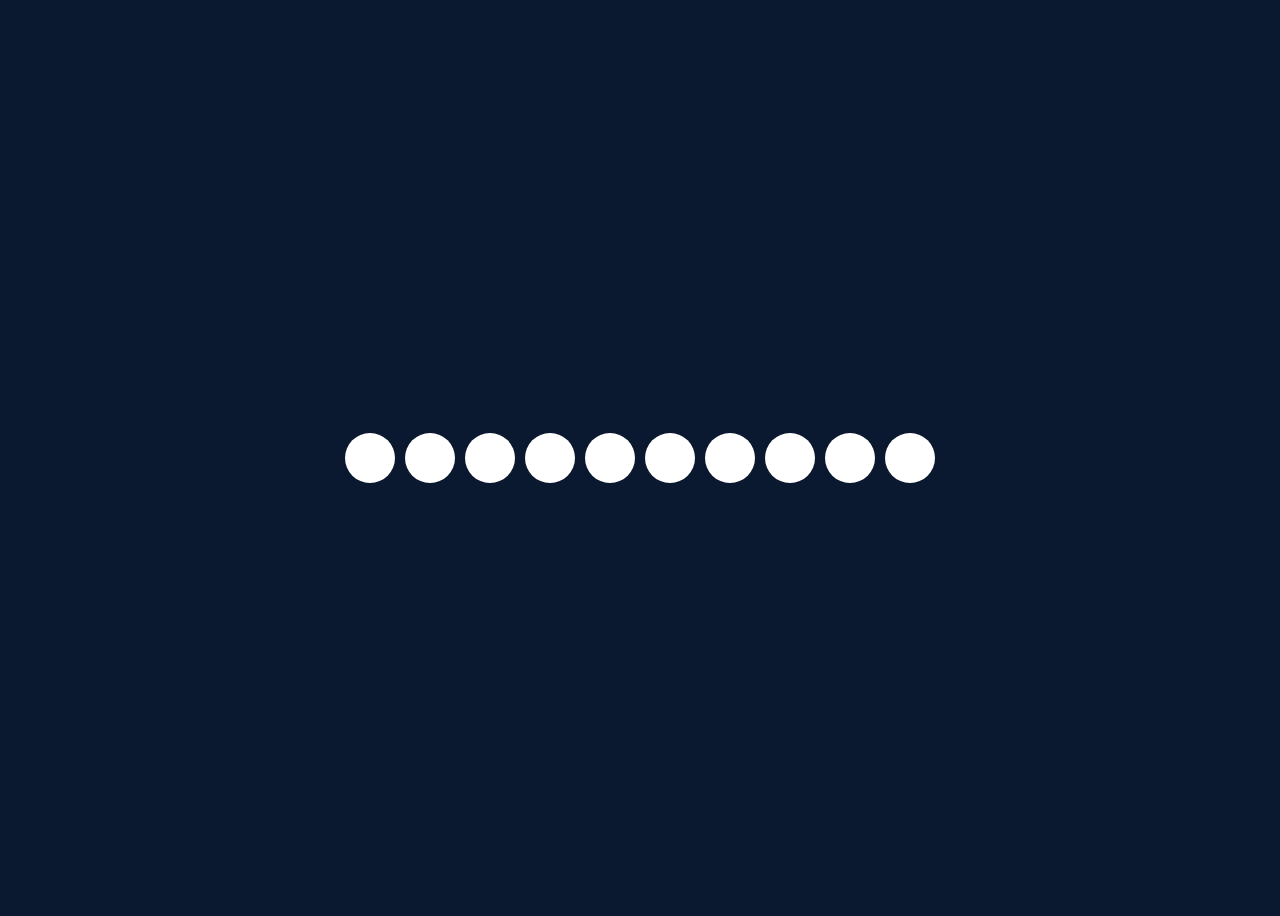
==== project-2/index.html @ 72475d34 "Project 2 - feat:Creating initial structure with html and css This is just to have an idea about I n" ====
<!DOCTYPE html>
<html lang="en">

<head>
    <meta charset="UTF-8">
    <meta name="viewport" content="width=device-width, initial-scale=1.0">
    <title>Project 2</title>
    <link rel="stylesheet" href="css/styles.css">
</head>

<body>
    <div class="light-container">
        <div class="light"></div>
        <div class="light"></div>
        <div class="light"></div>
        <div class="light"></div>
        <div class="light"></div>
        <div class="light"></div>
        <div class="light"></div>
        <div class="light"></div>
        <div class="light"></div>
        <div class="light"></div>
    </div>
</body>

</html>
---- project-2/css/styles.css ----
body {
    background-color: #0A192F;
}

.light-container {
    display: flex;
    justify-content: center;
    align-items: center;
    height: 100vh;
    gap: 10px;
}

.light {
    width: 50px;
    height: 50px;
    border-radius: 50%;
    background-color: #fff;
}
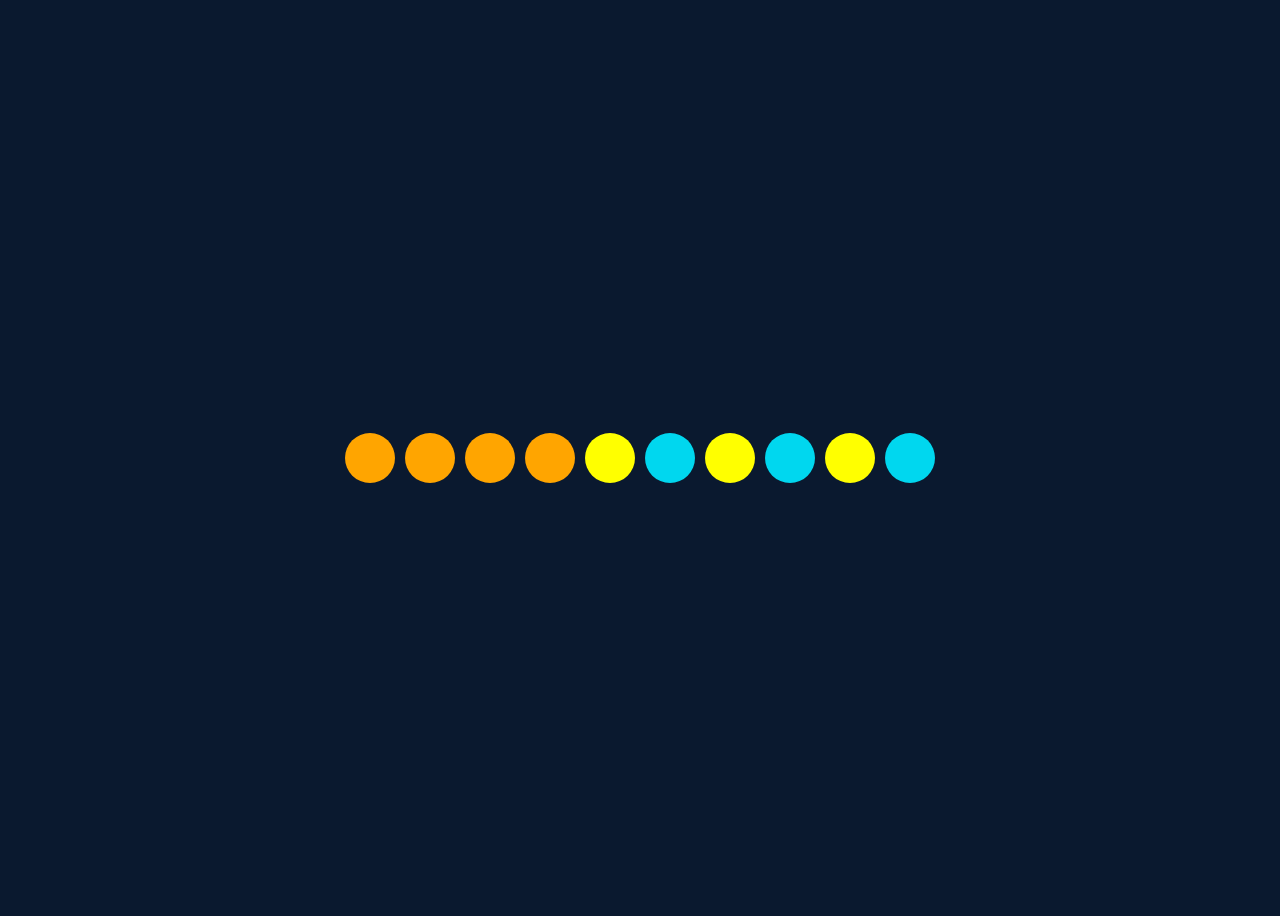
==== commit 8c1d073d: "first idea no make sense. I need to change strategy" ====
--- a/project-2/index.html
+++ b/project-2/index.html
@@ -10,16 +10,18 @@
 
 <body>
     <div class="light-container">
-        <div class="light"></div>
-        <div class="light"></div>
-        <div class="light"></div>
-        <div class="light"></div>
-        <div class="light"></div>
-        <div class="light"></div>
-        <div class="light"></div>
-        <div class="light"></div>
-        <div class="light"></div>
-        <div class="light"></div>
+        <div class="light light-1 light-2"></div>
+        <div class="light light-1 light-2"></div>
+        <div class="light light-1 light-2"></div>
+        <div class="light light-1 light-2"></div>
+        <div class="light light-1 light-2"></div>
+        <div class="light light-1 light-2"></div>
+        <div class="light light-1 light-2"></div>
+        <div class="light light-1 light-2"></div>
+        <div class="light light-1 light-2"></div>
+        <div class="light light-1 light-2"></div>
+
+
     </div>
 </body>
 
--- a/project-2/css/styles.css
+++ b/project-2/css/styles.css
@@ -15,4 +15,28 @@
     height: 50px;
     border-radius: 50%;
     background-color: #fff;
+}
+
+.light:nth-child(2n) {
+    background-color: #adff2f;
+}
+
+.light:nth-child(2n+1) {
+    background-color: #FF0000;
+}
+
+.light-1:nth-child(2n) {
+    background-color: #00d7ef;
+}
+
+.light-1:nth-child(2n+1) {
+    background-color: yellow;
+}
+
+.light-2:nth-child(-n+2) {
+    background-color: pink;
+}
+
+.light-2:nth-child(-n+4) {
+    background-color: orange;
 }
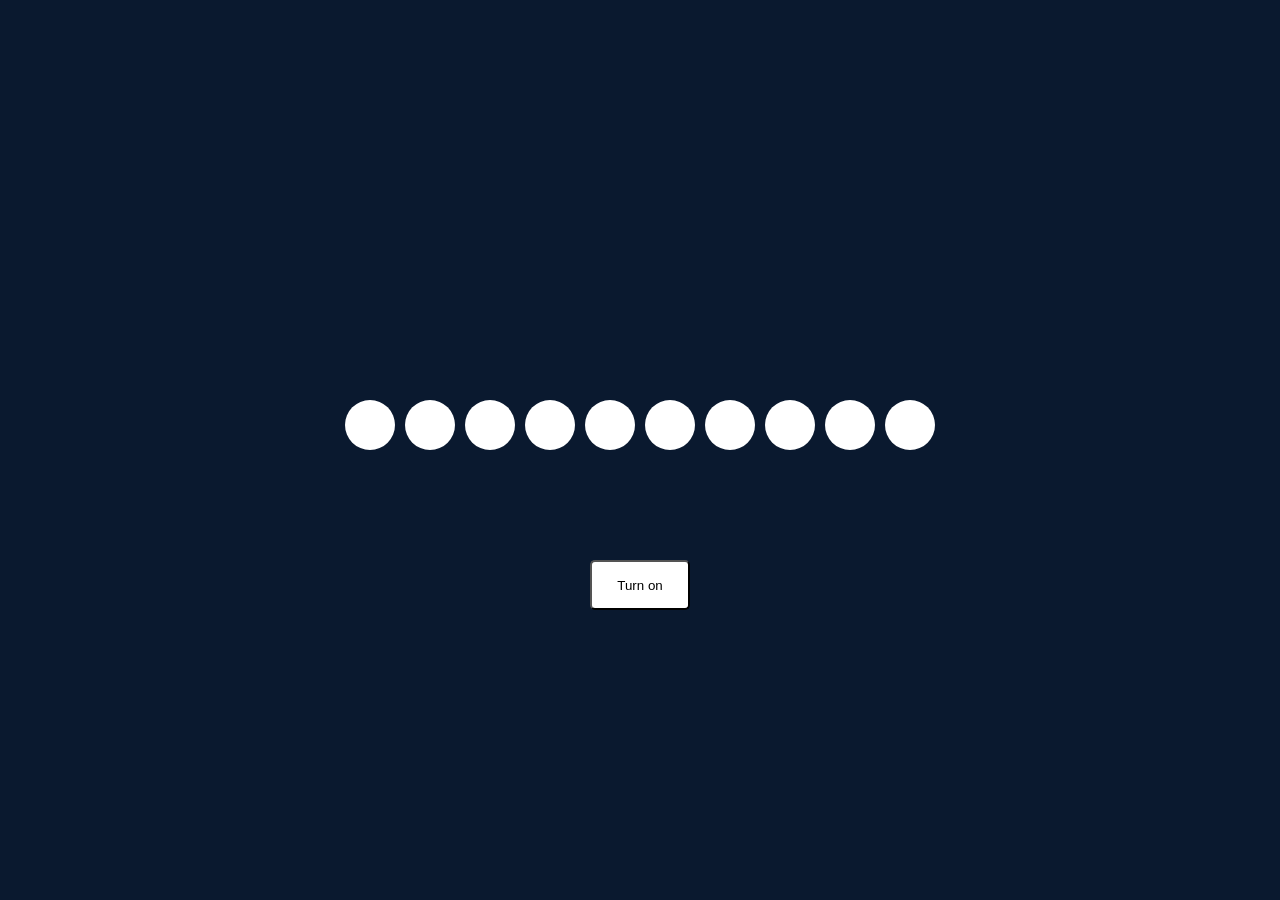
==== commit 0875aa75: "feat: First Step Completed: Create elements with Javascripts" ====
--- a/project-2/index.html
+++ b/project-2/index.html
@@ -6,20 +6,11 @@
     <meta name="viewport" content="width=device-width, initial-scale=1.0">
     <title>Project 2</title>
     <link rel="stylesheet" href="css/styles.css">
+    <script src="js/app.js" defer></script>
 </head>
 
 <body>
     <div class="light-container">
-        <div class="light light-1 light-2"></div>
-        <div class="light light-1 light-2"></div>
-        <div class="light light-1 light-2"></div>
-        <div class="light light-1 light-2"></div>
-        <div class="light light-1 light-2"></div>
-        <div class="light light-1 light-2"></div>
-        <div class="light light-1 light-2"></div>
-        <div class="light light-1 light-2"></div>
-        <div class="light light-1 light-2"></div>
-        <div class="light light-1 light-2"></div>
 
 
     </div>
--- a/project-2/css/styles.css
+++ b/project-2/css/styles.css
@@ -1,13 +1,24 @@
 body {
+    padding: 0;
+    margin: 0;
+    display: flex;
+    flex-direction: column;
+    align-items: center;
     background-color: #0A192F;
+    justify-content: center;
+    height: 100vh;
+
 }
 
 .light-container {
     display: flex;
     justify-content: center;
     align-items: center;
-    height: 100vh;
+    flex-wrap: wrap;
+    height: 30%;
+    width: 100%;
     gap: 10px;
+    justify-self: center;
 }
 
 .light {
@@ -17,26 +28,25 @@
     background-color: #fff;
 }
 
-.light:nth-child(2n) {
-    background-color: #adff2f;
+.button {
+    width: 100px;
+    height: 50px;
+    border-radius: 5px;
+    background-color: #fff;
 }
 
-.light:nth-child(2n+1) {
+.red {
     background-color: #FF0000;
 }
 
-.light-1:nth-child(2n) {
+.green {
+    background-color: #60ef00;
+}
+
+.lightblue {
     background-color: #00d7ef;
 }
 
-.light-1:nth-child(2n+1) {
-    background-color: yellow;
-}
-
-.light-2:nth-child(-n+2) {
-    background-color: pink;
-}
-
-.light-2:nth-child(-n+4) {
-    background-color: orange;
+.yellow {
+    background-color: #ffed00;
 }
